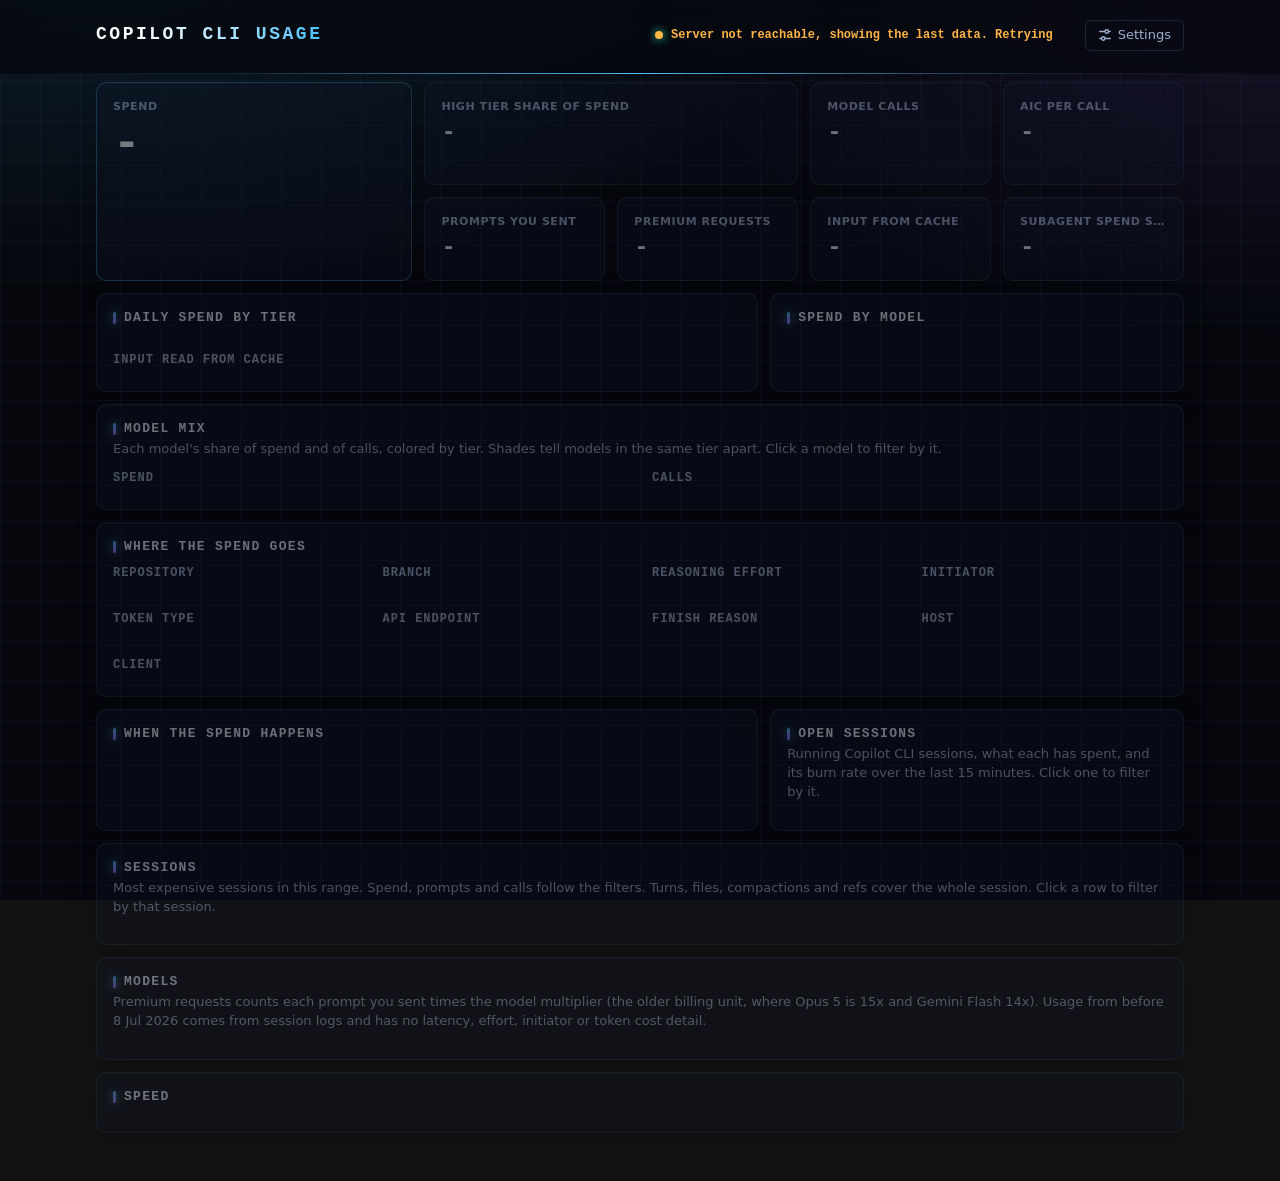
==== copilot_usage/web/index.html @ ea982358 "Split the app into a package with separate web assets The single copilot_usage.py becomes a copilot_" ====
<!doctype html>
<html lang="en">
<head>
<meta charset="utf-8">
<meta name="viewport" content="width=device-width, initial-scale=1">
<title>Copilot CLI usage</title>
<link rel="icon" type="image/svg+xml" href="favicon.svg">
<script src="js/theme-boot.js"></script>
<link rel="stylesheet" href="css/themes.css">
<link rel="stylesheet" href="css/base.css">
<link rel="stylesheet" href="css/header.css">
<link rel="stylesheet" href="css/settings.css">
<link rel="stylesheet" href="css/kpis.css">
<link rel="stylesheet" href="css/charts.css">
<link rel="stylesheet" href="css/tables.css">
<script type="module" src="js/main.js"></script>
</head>
<body>
<main class="loading">
  <div class="bar">
    <header>
      <h1>Copilot CLI usage</h1>
      <div class="tools">
        <div class="status" id="status"><span class="pulse"></span><span id="updated">Loading usage data</span></div>
        <div class="filters" id="measure" role="group" aria-label="Show spend or calls"></div>
        <button type="button" class="ghost" id="open-settings" aria-haspopup="dialog">
          <svg viewBox="0 0 16 16" fill="none" stroke="currentColor" stroke-width="1.5" stroke-linecap="round" aria-hidden="true"><path d="M2 4h6m4 0h2M2 12h2m4 0h6"/><circle cx="10" cy="4" r="2"/><circle cx="6" cy="12" r="2"/></svg>
          Settings
        </button>
      </div>
    </header>
    <div class="filters" id="filters" role="group" aria-label="Date range"></div>
  </div>
  <div class="filters chips" id="chips" role="group" aria-label="Active filters"></div>
  <div class="filters dims" id="dims" role="group" aria-label="Filters" hidden></div>
  <div class="notice" id="notice" role="status" hidden></div>

  <section class="kpis">
    <div class="card kpi hero">
      <div class="label">Spend</div><div class="value" id="k-spend">-</div>
      <div class="note" id="k-spend-note"></div>
      <div class="budget" id="k-budget" hidden>
        <div class="meter" id="k-meter" role="meter" aria-label="Monthly budget used" aria-valuemin="0"><span class="fill"></span><span class="mark" title="Where even spending would be today"></span></div>
        <div class="note" id="k-budget-note"></div>
      </div>
      <div class="note" id="k-spend-pace"></div>
    </div>
    <div class="kpi-grid">
      <div class="card kpi wide"><div class="label" id="k-share-label">High tier share of spend</div><div class="value" id="k-share">-</div><div class="note" id="k-share-note"></div><div class="split" id="k-split"></div></div>
      <div class="card kpi"><div class="label">Model calls</div><div class="value" id="k-calls">-</div><div class="note" id="k-calls-note"></div></div>
      <div class="card kpi"><div class="label">AIC per call</div><div class="value" id="k-rate">-</div><div class="note" id="k-rate-note"></div></div>
      <div class="card kpi"><div class="label">Prompts you sent</div><div class="value" id="k-prompts">-</div><div class="note" id="k-prompts-note"></div></div>
      <div class="card kpi"><div class="label">Premium requests</div><div class="value" id="k-premium">-</div><div class="note" id="k-premium-note"></div></div>
      <div class="card kpi"><div class="label">Input from cache</div><div class="value" id="k-cache">-</div><div class="note" id="k-cache-note"></div></div>
      <div class="card kpi"><div class="label">Subagent spend share</div><div class="value" id="k-sub">-</div><div class="note" id="k-sub-note"></div></div>
    </div>
  </section>

  <section class="grid">
    <div class="card">
      <h2 id="daily-title">Daily spend by tier</h2>
      <p class="sub" id="daily-sub"></p>
      <div class="legend" id="legend"></div>
      <div class="chart" id="daily"></div>
      <h3>Input read from cache</h3>
      <div class="chart" id="cache-rate"></div>
    </div>
    <div class="card">
      <h2 id="models-title">Spend by model</h2>
      <p class="sub" id="models-sub"></p>
      <div class="chart" id="models"></div>
    </div>
  </section>

  <section class="stack">
    <div class="card">
      <h2>Model mix</h2>
      <p class="sub">Each model's share of spend and of calls, colored by tier. Shades tell models in the same tier apart. Click a model to filter by it.</p>
      <div class="mix">
        <div><h3>Spend</h3><div class="mix-item" id="mix-aic"></div></div>
        <div><h3>Calls</h3><div class="mix-item" id="mix-calls"></div></div>
      </div>
    </div>
  </section>

  <section class="stack">
    <div class="card">
      <h2 id="breakdown-title">Where the spend goes</h2>
      <p class="sub" id="breakdown-sub"></p>
      <div class="breakdowns">
        <div><h3>Repository</h3><div class="chart" id="by-repo"></div></div>
        <div><h3>Branch</h3><div class="chart" id="by-branch"></div></div>
        <div><h3>Reasoning effort</h3><div class="chart" id="by-effort"></div></div>
        <div><h3>Initiator</h3><div class="chart" id="by-initiator"></div></div>
        <div id="tokens-block"><h3>Token type</h3><div class="chart" id="by-tokens"></div></div>
        <div><h3>API endpoint</h3><div class="chart" id="by-endpoint"></div></div>
        <div><h3>Finish reason</h3><div class="chart" id="by-finish"></div></div>
        <div><h3>Host</h3><div class="chart" id="by-host"></div></div>
        <div><h3>Client</h3><div class="chart" id="by-client"></div></div>
      </div>
    </div>
  </section>

  <section class="grid">
    <div class="card">
      <h2 id="heatmap-title">When the spend happens</h2>
      <p class="sub" id="heatmap-sub"></p>
      <div class="chart" id="heatmap"></div>
    </div>
    <div class="card">
      <h2>Open sessions</h2>
      <p class="sub">Running Copilot CLI sessions, what each has spent, and its burn rate over the last 15 minutes. Click one to filter by it.</p>
      <div class="sessions" id="sessions"></div>
    </div>
  </section>

  <section class="stack">
    <div class="card">
      <h2>Sessions</h2>
      <p class="sub">Most expensive sessions in this range. Spend, prompts and calls follow the filters. Turns, files, compactions and refs cover the whole session. Click a row to filter by that session.</p>
      <div class="scroll"><table id="session-table"></table></div>
      <button type="button" class="more" id="session-more" hidden></button>
    </div>
    <div class="card">
      <h2>Models</h2>
      <p class="sub">Premium requests counts each prompt you sent times the model multiplier (the older billing unit, where Opus 5 is 15x and Gemini Flash 14x). Usage from before 8 Jul 2026 comes from session logs and has no latency, effort, initiator or token cost detail.</p>
      <div class="scroll"><table id="table"></table></div>
    </div>
    <div class="card">
      <h2>Speed</h2>
      <p class="sub" id="speed-sub"></p>
      <div class="scroll"><table id="speed"></table></div>
    </div>
  </section>
</main>
<dialog id="settings" aria-labelledby="settings-title">
  <form method="dialog">
    <header><h2 id="settings-title">Settings</h2><button class="ghost">Close</button></header>
    <fieldset>
      <legend>Theme</legend>
      <p class="sub">Saved in this browser.</p>
      <div class="themes" id="themes"></div>
    </fieldset>
  </form>
</dialog>
<div id="tip"></div>
</body>
</html>
---- copilot_usage/web/css/themes.css ----
:root {
  --mono: ui-monospace, "Cascadia Code", "JetBrains Mono", "SF Mono", Consolas, monospace;
  --sans: system-ui, -apple-system, "Segoe UI", sans-serif;
}
/* Themes are scoped by attribute, not :root, so the settings dialog can preview each one on its own card. */
:root, [data-theme] {
  color-scheme: light;
  --page: #eef2f9; --surface: rgba(255,255,255,.82); --solid: #ffffff;
  --text: #0a1020; --text-2: #46536e; --muted: #64708a;
  --grid: #dde4f0; --axis: #b9c4d8; --border: rgba(20,60,120,.14);
  --accent: #0b6fd6; --accent-2: #6b3fe0;
  --high: #1877e0; --medium: #e2622b; --low: #0f9f70;
  --live: #0f9f70; --neutral: #7c89a6; --focus: #0b6fd6;
  --danger: #c4322a; --warn: #8f5b00; --ok: #0f7f52;
  --hero: linear-gradient(90deg, var(--text), var(--accent));
  --backdrop: linear-gradient(var(--page), var(--page));
  --card-glow: 0 1px 2px rgba(20,40,80,.06); --card-glow-hover: 0 6px 24px rgba(20,60,120,.12);
  --mark-glow: none; --lit: none; --hover: var(--border);
  --body: var(--sans); --head: var(--mono); --num: var(--mono); --caps: uppercase; --track: 1; --radius: 10px;
}
[data-theme="hud"] {
  color-scheme: dark;
  --page: #05070d; --surface: rgba(16,24,42,.66); --solid: #0d1424;
  --text: #e8f1ff; --text-2: #9db0d0; --muted: #7a8cae;
  --grid: #1a2640; --axis: #2b3b5e; --border: rgba(120,190,255,.16);
  --accent: #4cc2ff; --accent-2: #a06bff;
  --high: #4cc2ff; --medium: #ff8a4c; --low: #2ee6a6;
  --live: #2ee6a6; --neutral: #8193ba; --focus: #8fd8ff;
  --danger: #ff5d6c; --warn: #ffb547; --ok: #2ee6a6;
  --hero: linear-gradient(90deg, #ffffff 20%, var(--accent));
  --backdrop:
    radial-gradient(1100px 520px at 8% -8%, rgba(76,194,255,.13), transparent 70%),
    radial-gradient(900px 480px at 100% 0%, rgba(160,107,255,.11), transparent 70%),
    linear-gradient(rgba(120,190,255,.035) 1px, transparent 1px) 0 0 / 100% 40px,
    linear-gradient(90deg, rgba(120,190,255,.035) 1px, transparent 1px) 0 0 / 40px 100%,
    linear-gradient(var(--page), var(--page));
  --card-glow: inset 0 1px 0 rgba(255,255,255,.04), 0 8px 32px rgba(0,0,0,.35);
  --card-glow-hover: inset 0 1px 0 rgba(255,255,255,.06), 0 0 0 1px rgba(76,194,255,.22), 0 0 32px rgba(76,194,255,.10);
  --mark-glow: drop-shadow(0 0 4px currentColor); --lit: 0 0 10px;
}
[data-theme="synthwave"] {
  color-scheme: dark;
  --page: #12061f; --surface: rgba(40,15,66,.66); --solid: #1c0b30;
  --text: #fdeaff; --text-2: #cfaee6; --muted: #a184bd;
  --grid: #2c1648; --axis: #44236b; --border: rgba(255,110,230,.2);
  --accent: #ff4fd8; --accent-2: #ffb347;
  --high: #ff4fd8; --medium: #ffb347; --low: #3df5ff;
  --live: #3df5ff; --neutral: #a58bd0; --focus: #ff9bea;
  --danger: #ff5d6c; --warn: #ffd166; --ok: #3df5ff;
  --hero: linear-gradient(90deg, #ffb347, #ff4fd8 55%, #a06bff);
  --backdrop:
    radial-gradient(1000px 520px at 50% 118%, rgba(255,79,216,.24), transparent 70%),
    radial-gradient(700px 400px at 92% -10%, rgba(61,245,255,.10), transparent 70%),
    linear-gradient(rgba(255,110,230,.05) 1px, transparent 1px) 0 0 / 100% 48px,
    linear-gradient(90deg, rgba(255,110,230,.05) 1px, transparent 1px) 0 0 / 48px 100%,
    linear-gradient(var(--page), var(--page));
  --card-glow: inset 0 1px 0 rgba(255,255,255,.05), 0 8px 32px rgba(0,0,0,.4);
  --card-glow-hover: 0 0 0 1px rgba(255,79,216,.35), 0 0 36px rgba(255,79,216,.16);
  --mark-glow: drop-shadow(0 0 5px currentColor); --lit: 0 0 12px;
}
[data-theme="terminal"] {
  color-scheme: dark;
  --page: #020603; --surface: #06100a; --solid: #06100a;
  --text: #c8ffd4; --text-2: #7fd69a; --muted: #5aa873;
  --grid: #0f2417; --axis: #1c4029; --border: rgba(80,255,140,.22);
  --accent: #4dff88; --accent-2: #4dff88;
  --high: #4dff88; --medium: #ffb000; --low: #38d6ff;
  --live: #4dff88; --neutral: #4f9a68; --focus: #b6ffcb;
  --danger: #ff5d5d; --warn: #ffb000; --ok: #4dff88;
  --hero: linear-gradient(var(--accent), var(--accent));
  --backdrop: repeating-linear-gradient(0deg, rgba(80,255,140,.04) 0 1px, transparent 1px 3px), linear-gradient(var(--page), var(--page));
  --card-glow: none; --card-glow-hover: 0 0 0 1px rgba(77,255,136,.4), 0 0 18px rgba(77,255,136,.12);
  --mark-glow: drop-shadow(0 0 3px currentColor); --lit: 0 0 8px;
  --body: var(--mono); --radius: 2px;
}
[data-theme="graphite"] {
  color-scheme: dark;
  --page: #0d0d0d; --surface: #1a1a19; --solid: #1a1a19;
  --text: #fff; --text-2: #c3c2b7; --muted: #898781;
  --grid: #2c2c2a; --axis: #383835; --border: rgba(255,255,255,.10);
  --accent: #3987e5; --accent-2: #3987e5;
  --high: #3987e5; --medium: #d95926; --low: #199e70;
  --live: #0ca30c; --neutral: #898781; --focus: #6aa7f0;
  --danger: #f0655a; --warn: #e0a030; --ok: #35b57c;
  --hero: linear-gradient(var(--text), var(--text));
  --card-glow: none; --card-glow-hover: none;
  --head: var(--sans); --num: var(--sans); --caps: none; --track: 0;
}
[data-theme="nord"] {
  color-scheme: dark;
  --page: #2e3440; --surface: #3b4252; --solid: #3b4252;
  --text: #eceff4; --text-2: #d8dee9; --muted: #a9b3c6;
  --grid: #434c5e; --axis: #4c566a; --border: rgba(216,222,233,.12);
  --accent: #88c0d0; --accent-2: #81a1c1;
  --high: #88c0d0; --medium: #d08770; --low: #a3be8c;
  --live: #a3be8c; --neutral: #8f9bb3; --focus: #8fbcbb;
  --danger: #e58f98; --warn: #ebcb8b; --ok: #a3be8c;
  --hero: linear-gradient(var(--text), var(--text));
  --card-glow: none; --card-glow-hover: 0 8px 24px rgba(0,0,0,.2);
  --head: var(--sans); --num: var(--sans); --caps: none; --track: 0; --radius: 8px;
}
[data-theme="ember"] {
  color-scheme: dark;
  --page: #120c0a; --surface: rgba(40,25,19,.7); --solid: #1d130f;
  --text: #fff1e6; --text-2: #d9b8a3; --muted: #a88a78;
  --grid: #2e1e17; --axis: #4a3024; --border: rgba(255,150,90,.18);
  --accent: #ff7a3d; --accent-2: #ffc15e;
  --high: #ff6b3d; --medium: #ffc15e; --low: #6fd6c4;
  --live: #6fd6c4; --neutral: #b0907c; --focus: #ffb38f;
  --danger: #ff4d6d; --warn: #ffc15e; --ok: #6fd6c4;
  --hero: linear-gradient(90deg, #ffc15e, #ff6b3d);
  --backdrop:
    radial-gradient(900px 480px at 0% 0%, rgba(255,107,61,.15), transparent 70%),
    radial-gradient(800px 420px at 100% 100%, rgba(255,193,94,.08), transparent 70%),
    linear-gradient(var(--page), var(--page));
  --card-glow: inset 0 1px 0 rgba(255,255,255,.04), 0 8px 32px rgba(0,0,0,.4);
  --card-glow-hover: 0 0 0 1px rgba(255,122,61,.3), 0 0 32px rgba(255,107,61,.12);
  --mark-glow: drop-shadow(0 0 3px currentColor); --lit: 0 0 10px;
}
[data-theme="blueprint"] {
  color-scheme: dark;
  --page: #0b3a75; --surface: rgba(255,255,255,.05); --solid: #0e4385;
  --text: #f2f8ff; --text-2: #bcd6f5; --muted: #9bbde8;
  --grid: #2a5a99; --axis: #5d8ac4; --border: rgba(255,255,255,.35); --hover: rgba(255,255,255,.12);
  --accent: #ffffff; --accent-2: #9fd0ff;
  --high: #ffffff; --medium: #ffd166; --low: #7ee0ff;
  --live: #7ee0ff; --neutral: #8fb4e3; --focus: #ffd166;
  --danger: #ffa3a3; --warn: #ffd166; --ok: #9ff0c0;
  --hero: linear-gradient(var(--text), var(--text));
  --backdrop:
    linear-gradient(rgba(255,255,255,.10) 1px, transparent 1px) 0 0 / 100% 100px,
    linear-gradient(90deg, rgba(255,255,255,.10) 1px, transparent 1px) 0 0 / 100px 100%,
    linear-gradient(rgba(255,255,255,.05) 1px, transparent 1px) 0 0 / 100% 20px,
    linear-gradient(90deg, rgba(255,255,255,.05) 1px, transparent 1px) 0 0 / 20px 100%,
    linear-gradient(var(--page), var(--page));
  --card-glow: none; --card-glow-hover: 0 0 0 1px #fff;
  --body: var(--mono); --radius: 0px;
}
[data-theme="brutalist"] {
  --page: #f4f1ea; --surface: #ffffff; --solid: #ffffff;
  --text: #000; --text-2: #2b2b2b; --muted: #555;
  --grid: #d9d5cb; --axis: #000; --border: #000; --hover: rgba(0,0,0,.08);
  --accent: #1d3fd8; --accent-2: #1d3fd8;
  --high: #1d3fd8; --medium: #e0311f; --low: #00916e;
  --live: #00916e; --neutral: #1a1a1a; --focus: #1d3fd8;
  --danger: #c7271a;
  --hero: linear-gradient(var(--text), var(--text));
  --card-glow: 4px 4px 0 #000; --card-glow-hover: 6px 6px 0 var(--accent);
  --radius: 0px;
}
[data-theme="brutalist-dark"] {
  color-scheme: dark;
  --page: #0a0a0a; --surface: #141414; --solid: #141414;
  --text: #fff; --text-2: #d4d4d4; --muted: #a3a3a3;
  --grid: #2a2a2a; --axis: #fff; --border: #fff; --hover: rgba(255,255,255,.1);
  --accent: #ffe600; --accent-2: #ffe600;
  --high: #5b7cff; --medium: #ff4a36; --low: #00d19f;
  --live: #00d19f; --neutral: #e5e5e5; --focus: #ffe600;
  --danger: #ff6b5c; --warn: #ffc94d; --ok: #35d6a0;
  --hero: linear-gradient(var(--text), var(--text));
  --card-glow: 4px 4px 0 #fff; --card-glow-hover: 6px 6px 0 var(--accent);
  --radius: 0px;
}
[data-theme="candy"] {
  --page: #fdf4ff; --surface: rgba(255,255,255,.85); --solid: #ffffff;
  --text: #2a1540; --text-2: #5f4b7a; --muted: #7a6894;
  --grid: #efe0f7; --axis: #d5bfe6; --border: rgba(140,80,200,.18);
  --accent: #c026d3; --accent-2: #6d5efc;
  --high: #a855f7; --medium: #ec4899; --low: #0d9488;
  --live: #0d9488; --neutral: #9d8bb8; --focus: #c026d3;
  --hero: linear-gradient(90deg, #c026d3, #6d5efc);
  --backdrop:
    radial-gradient(800px 420px at 0% 0%, rgba(236,72,153,.13), transparent 70%),
    radial-gradient(800px 420px at 100% 0%, rgba(109,94,252,.13), transparent 70%),
    linear-gradient(var(--page), var(--page));
  --card-glow: 0 2px 10px rgba(140,80,200,.08); --card-glow-hover: 0 10px 30px rgba(140,80,200,.18);
  --head: var(--sans); --num: var(--sans); --caps: none; --track: 0; --radius: 18px;
}
[data-theme="paper"] {
  --page: #f9f9f7; --surface: #fcfcfb; --solid: #fcfcfb;
  --text: #0b0b0b; --text-2: #52514e; --muted: #6f6d68;
  --grid: #e1e0d9; --axis: #c3c2b7; --border: rgba(11,11,11,.10);
  --accent: #2a78d6; --accent-2: #2a78d6;
  --high: #2a78d6; --medium: #eb6834; --low: #1baf7a;
  --live: #0ca30c; --neutral: #898781;  --focus: #2a78d6;
  --hero: linear-gradient(var(--text), var(--text));
  --card-glow: none; --card-glow-hover: none;
  --head: var(--sans); --num: var(--sans); --caps: none; --track: 0;
}
---- copilot_usage/web/css/base.css ----
* { box-sizing: border-box; }
body { margin: 0; background: var(--backdrop); background-attachment: fixed; color: var(--text); overflow-x: clip;
  font: 14px/1.45 var(--body); }
main { max-width: 1120px; margin: 0 auto; padding: 0 16px 48px; }
main.loading section { opacity: .45; pointer-events: none; }
:focus-visible { outline: 2px solid var(--focus); outline-offset: 2px; }
h1 { font: 600 18px var(--head); margin: 0; letter-spacing: calc(.14em * var(--track)); text-transform: var(--caps);
  background: var(--hero); -webkit-background-clip: text; background-clip: text; color: transparent; }
h2 { font: 600 13px var(--head); margin: 0 0 4px; letter-spacing: calc(.1em * var(--track)); text-transform: var(--caps); display: flex; align-items: center; gap: 8px; }
h2::before { content: ""; width: 3px; height: 12px; border-radius: 2px; background: linear-gradient(var(--accent), var(--accent-2)); box-shadow: var(--lit) var(--accent); }
.sub { color: var(--text-2); font-size: 13px; margin: 0 0 12px; }
h3 { font: 600 12px var(--head); letter-spacing: calc(.08em * var(--track)); text-transform: var(--caps); margin: 0 0 8px; color: var(--text-2); }
.card > h3 { margin-top: 16px; }
.pick { cursor: pointer; }
.grid { display: grid; grid-template-columns: 1.6fr 1fr; gap: 12px; margin-top: 12px; }
.stack { display: grid; gap: 12px; margin-top: 12px; }
.stack > *, .grid > * { min-width: 0; }
@media (max-width: 820px) { .grid { grid-template-columns: 1fr; } }

.card { background: var(--surface); border: 1px solid var(--border); border-radius: var(--radius); padding: 16px;
  box-shadow: var(--card-glow); backdrop-filter: blur(8px); -webkit-backdrop-filter: blur(8px); transition: box-shadow .25s ease-out, border-color .25s ease-out; }
.card:hover { box-shadow: var(--card-glow-hover); }
@media (prefers-reduced-motion: no-preference) {
  .card { animation: rise .45s ease-out both; }
  section:nth-of-type(2) .card { animation-delay: 60ms; } section:nth-of-type(3) .card { animation-delay: 120ms; }
  section:nth-of-type(n+4) .card { animation-delay: 180ms; }
}
@keyframes rise { from { opacity: 0; transform: translateY(10px); } }

.scroll { overflow-x: auto; }
.empty { color: var(--muted); padding: 24px 0; text-align: center; }
---- copilot_usage/web/css/header.css ----
.bar { padding: 20px calc(50vw - 50%) 10px; margin: 0 calc(50% - 50vw) 8px; z-index: 5;
  background: color-mix(in srgb, var(--page) 72%, transparent); backdrop-filter: blur(12px); -webkit-backdrop-filter: blur(12px);
  border-bottom: 1px solid transparent; border-image: linear-gradient(90deg, transparent, var(--border) 20%, var(--accent) 50%, var(--border) 80%, transparent) 1; }
@media (min-width: 821px) { .bar { position: sticky; top: 0; } }
header { display: flex; align-items: baseline; justify-content: space-between; gap: 16px; flex-wrap: wrap; }
.status { color: var(--text-2); font-size: 13px; display: flex; align-items: center; gap: 8px; }
.status { font-family: var(--head); font-size: 12px; }
.tools { display: flex; align-items: center; gap: 8px 16px; flex-wrap: wrap; justify-content: flex-end; }
.ghost { font: inherit; font-size: 13px; color: var(--text-2); background: none; border: 1px solid var(--border); border-radius: 6px;
  padding: 5px 12px; cursor: pointer; display: inline-flex; align-items: center; gap: 6px; transition: color .2s, border-color .2s; }
.ghost:hover { color: var(--text); border-color: var(--accent); }
.ghost svg { width: 14px; height: 14px; }
@media (pointer: coarse) { .ghost { min-height: 44px; } }

.pulse { width: 8px; height: 8px; border-radius: 50%; background: var(--live); color: var(--live); box-shadow: var(--lit) currentColor; animation: pulse 2s infinite; }
.status.stale { color: var(--warn); font-weight: 600; }
.status.stale .pulse { background: var(--warn); animation: none; }
@media (prefers-reduced-motion: reduce) { .pulse { animation: none; } }
@keyframes pulse { 50% { opacity: .35; } }

.filters { display: flex; gap: 4px; margin: 12px 0 0; flex-wrap: wrap; align-items: center; }
.filters.dims, .filters.chips { margin: 0 0 12px; gap: 8px; }
.filters.chips:empty, .filters[hidden] { display: none; }
.filters.dims { padding: 12px; background: var(--surface); border: 1px solid var(--border); border-radius: var(--radius); }
.filters label.inline { flex-direction: row; align-items: center; gap: 6px; }
.filters label { color: var(--text-2); font-size: 12px; display: flex; flex-direction: column; gap: 2px; }
.filters select, .filters input { font: inherit; font-size: 13px; color: var(--text); background: var(--solid); transition: border-color .2s, box-shadow .2s;
  border: 1px solid var(--border); border-radius: 6px; padding: 5px 8px; max-width: 220px; }
.filters .on { border-color: var(--accent); box-shadow: var(--lit) color-mix(in srgb, var(--accent) 40%, transparent); }
.filters select:hover, .filters input:hover { border-color: var(--accent); }
.filters .gap { width: 12px; }
.tools .filters { margin: 0; flex-wrap: nowrap; }
.filters .dates { display: flex; gap: 4px; }
.filters .seg-label { color: var(--text-2); font-size: 12px; margin-right: 2px; }
.filters .clear { text-decoration: underline; }
.filters .push { margin-left: auto; display: flex; gap: 4px; }
.filters .chip { color: var(--text); background: color-mix(in srgb, var(--accent) 12%, transparent); border-color: var(--accent); border-radius: 999px; }
@media (pointer: coarse) { .filters button, .filters select, .filters input { min-height: 44px; } }
.filters button { font: inherit; color: var(--text-2); background: none; border: 1px solid transparent;
  border-radius: 6px; padding: 5px 12px; cursor: pointer; transition: color .2s, background-color .2s, border-color .2s, box-shadow .2s; }
.filters button:hover { background: var(--hover); }
.filters button[aria-expanded] { border-color: var(--border); }
.filters button[aria-expanded=true] { color: var(--text); background: var(--surface); }
.filters button[aria-pressed=true] { color: var(--accent); background: color-mix(in srgb, var(--accent) 10%, transparent);
  border-color: var(--accent); font-weight: 600; box-shadow: var(--lit) color-mix(in srgb, var(--accent) 35%, transparent); }

.notice { display: flex; gap: 12px; align-items: center; flex-wrap: wrap; margin: 0 0 12px; padding: 12px 16px;
  border: 1px solid color-mix(in srgb, var(--warn) 50%, var(--border)); border-radius: var(--radius); background: var(--surface); color: var(--text-2); }
.notice[hidden] { display: none; }
.notice button { font: inherit; color: var(--text); background: none; border: 1px solid var(--text-2); border-radius: 6px; padding: 4px 12px; cursor: pointer; }
---- copilot_usage/web/css/settings.css ----
dialog { width: min(640px, calc(100vw - 32px)); padding: 0; color: var(--text); background: var(--solid);
  border: 1px solid color-mix(in srgb, var(--accent) 40%, var(--border)); border-radius: var(--radius); box-shadow: 0 24px 80px rgba(0,0,0,.5); }
dialog::backdrop { background: rgba(0,0,0,.55); backdrop-filter: blur(4px); }
dialog form { padding: 20px; }
dialog header { align-items: center; margin-bottom: 16px; }
dialog fieldset { border: 0; margin: 0; padding: 0; }
dialog legend { padding: 0; margin-bottom: 2px; font-weight: 600; }
.themes { display: grid; grid-template-columns: repeat(auto-fill, minmax(170px, 1fr)); gap: 12px; }
.theme { display: block; cursor: pointer; border: 1px solid var(--border); border-radius: var(--radius); overflow: hidden;
  background: var(--backdrop); color: var(--text); font-family: var(--body); transition: box-shadow .2s, border-color .2s; }
.theme input { position: absolute; opacity: 0; pointer-events: none; }
.theme:hover { border-color: var(--accent); }
.theme:has(input:checked) { border-color: var(--accent); box-shadow: 0 0 0 2px var(--accent); }
.theme:has(input:focus-visible) { outline: 2px solid var(--focus); outline-offset: 3px; }
.theme .mini { margin: 12px 12px 0; padding: 10px; height: 64px; display: flex; align-items: flex-end; gap: 5px;
  background: var(--surface); border: 1px solid var(--border); border-radius: var(--radius); }
.theme .mini i { flex: 1; border-radius: 2px 2px 0 0; box-shadow: var(--lit) currentColor; background: currentColor; }
.theme .name { display: flex; justify-content: space-between; gap: 8px; padding: 10px 12px; font-size: 13px; font-weight: 600; }
.theme .name small { font-weight: 400; color: var(--text-2); }
---- copilot_usage/web/css/kpis.css ----
.kpis { display: grid; grid-template-columns: minmax(300px, 1fr) 2.4fr; gap: 12px; }
.kpi-grid { display: grid; grid-template-columns: repeat(12, 1fr); gap: 12px; }
.kpi-grid .kpi { grid-column: span 3; }
.kpi-grid .kpi.wide { grid-column: span 6; }
.kpi .label { color: var(--text-2); font-size: 11px; font-weight: 600; letter-spacing: calc(.05em * var(--track)); text-transform: var(--caps); white-space: nowrap; overflow: hidden; text-overflow: ellipsis; }
.kpi .value { font: 600 28px/1.2 var(--num); font-variant-numeric: tabular-nums; letter-spacing: -.02em; margin-top: 4px; }
.kpi.hero .value { font-size: clamp(34px, 4.4vw, 46px); line-height: 1.1; white-space: nowrap;
  background: var(--hero); -webkit-background-clip: text; background-clip: text; color: transparent; }
.kpi.hero { border-color: color-mix(in srgb, var(--accent) 35%, var(--border)); }
.kpi .unit { font-size: .4em; font-weight: 500; letter-spacing: .1em; color: var(--text-2); -webkit-text-fill-color: var(--text-2); margin-left: 8px; }
.delta { display: inline-block; padding: 0 6px; border: 1px solid var(--border); border-radius: 999px;
  color: var(--text); font-weight: 600; font-variant-numeric: tabular-nums; }
.budget { margin-top: 14px; padding-top: 12px; border-top: 1px solid var(--grid); }
.budget[hidden] { display: none; }
.meter { position: relative; height: 8px; border-radius: 4px; background: var(--grid); }
.meter .fill { display: block; height: 100%; border-radius: 4px; background: var(--state); box-shadow: var(--lit) var(--state); }
.meter .mark { position: absolute; top: -3px; width: 2px; height: 14px; background: var(--text); }
.budget .state { color: var(--state); }
.budget.ok { --state: var(--ok); } .budget.warn { --state: var(--warn); } .budget.danger { --state: var(--danger); }
.kpi .note { color: var(--text-2); font-size: 13px; margin-top: 2px; }
.split { display: flex; gap: 2px; height: 8px; margin-top: 12px; }
.split span { border-radius: 2px; min-width: 0; }
.kpi-grid .value { font-size: 24px; }
@media (max-width: 820px) {
  .kpis { grid-template-columns: 1fr; }
  .kpi-grid .kpi { grid-column: span 6; }
  .kpi-grid .kpi.wide { grid-column: span 12; }
}
---- copilot_usage/web/css/charts.css ----
.legend { display: flex; gap: 16px; color: var(--text-2); font-size: 13px; margin-bottom: 8px; flex-wrap: wrap; }
.swatch { display: inline-block; width: 10px; height: 10px; border-radius: 2px; margin-right: 6px; }
svg { display: block; width: 100%; overflow: visible; }
svg text { fill: var(--muted); font: 11px var(--num); font-variant-numeric: tabular-nums; }
svg .mark { filter: var(--mark-glow); }
svg text.val { fill: var(--text-2); }
svg text.name { fill: var(--text); font-size: 12px; }
.chart { position: relative; }
.hit { fill: transparent; }
.hit:hover, .hit:focus-visible { fill: var(--hover); }
.dash { display: inline-block; width: 14px; margin-right: 6px; border-top: 2px dashed var(--text-2); vertical-align: middle; }
.legend.scale { gap: 3px; align-items: center; margin: 10px 0 0; }
.legend.scale .swatch { margin: 0; width: 14px; height: 14px; }
.legend.scale .swatch:first-of-type { margin-left: 6px; }
.legend.scale .swatch:last-of-type { margin-right: 6px; }

.breakdowns { display: grid; grid-template-columns: repeat(4, minmax(0, 1fr)); gap: 24px; }

.mix { display: grid; grid-template-columns: 1fr 1fr; gap: 24px; }
.mix-item { display: flex; gap: 20px; align-items: center; }
.mix-item svg { width: 150px; flex: none; }
.mix-item .slice { stroke-width: 20px; transition: stroke-width .15s; }
.mix-item .slice:hover, .mix-item .slice:focus-visible { stroke-width: 26px; outline: none; }
.mix-item text.total { fill: var(--text); font: 600 20px var(--num); }
.mix-legend { display: grid; gap: 4px; flex: 1; min-width: 0; font-size: 13px; }
.mix-row { display: grid; grid-template-columns: minmax(0, 1fr) auto 3.2em; gap: 8px; align-items: center; padding: 2px 4px; border-radius: 4px; }
.mix-row.pick:hover, .mix-row.pick:focus-visible { background: var(--hover); }
.mix-row .name { overflow: hidden; text-overflow: ellipsis; white-space: nowrap; }
.mix-row b { font-weight: 600; font-variant-numeric: tabular-nums; text-align: right; }
.mix-row span:last-child { color: var(--text-2); text-align: right; font-variant-numeric: tabular-nums; }
@media (max-width: 820px) { .mix { grid-template-columns: 1fr; } .breakdowns { grid-template-columns: 1fr 1fr; } }
@media (max-width: 520px) { .breakdowns { grid-template-columns: 1fr; } .mix-item { flex-direction: column; align-items: stretch; } .mix-item svg { align-self: center; } }

#tip { position: fixed; pointer-events: none; background: var(--solid); border: 1px solid color-mix(in srgb, var(--accent) 45%, var(--border));
  border-radius: 8px; padding: 8px 10px; font-size: 12px; box-shadow: 0 4px 16px rgba(0,0,0,.3), var(--lit) color-mix(in srgb, var(--accent) 25%, transparent);
  display: none; min-width: 150px; z-index: 10; }
#tip .head { color: var(--text-2); margin-bottom: 4px; }
#tip .row { display: flex; align-items: center; gap: 8px; }
#tip .key { width: 12px; height: 2px; border-radius: 1px; }
#tip b { font-variant-numeric: tabular-nums; }
#tip .row span:last-child { color: var(--text-2); }
---- copilot_usage/web/css/tables.css ----
table { width: 100%; border-collapse: collapse; font-variant-numeric: tabular-nums; }
th, td { text-align: right; padding: 7px 8px; border-bottom: 1px solid var(--grid); white-space: nowrap; }
th { color: var(--text-2); font: 500 11px var(--head); letter-spacing: calc(.06em * var(--track)); text-transform: var(--caps); border-bottom-color: var(--axis); }
th.l, td.l { text-align: left; }
tr:last-child td { border-bottom: 0; }
th:first-child, td:first-child { position: sticky; left: 0; background-color: var(--solid); }
tr.active td:first-child { box-shadow: inset 2px 0 0 var(--accent); }
tr.pick:hover td, tr.pick:focus-visible td, tr.active td { background-image: linear-gradient(var(--hover), var(--hover)); }
tr.pick:focus-visible { outline-offset: -2px; }
th button { font: inherit; color: inherit; background: none; border: 0; padding: 0; cursor: pointer; }
th button:hover, th[aria-sort] button { color: var(--text); }
.clip { display: inline-block; max-width: 340px; overflow: hidden; text-overflow: ellipsis; vertical-align: bottom; }
.clip.narrow { max-width: 200px; }
.more { font: inherit; font-size: 13px; color: var(--text-2); background: none; border: 0; padding: 10px 0 0; cursor: pointer; text-decoration: underline; }
@media (max-width: 820px) { .clip, .clip.narrow { max-width: 150px; } }

.sessions { display: grid; gap: 10px; }
.session { cursor: pointer; display: grid; grid-template-columns: 1fr auto; gap: 2px 12px; }
.session .meta { color: var(--text-2); font-size: 12px; grid-column: 1; overflow: hidden; text-overflow: ellipsis; white-space: nowrap; }
.session .aic { grid-row: 1 / span 2; grid-column: 2; align-self: center; font-weight: 600; font-variant-numeric: tabular-nums; }
.session .title { overflow: hidden; text-overflow: ellipsis; white-space: nowrap; }
.session:hover .title, .session:focus-visible .title { text-decoration: underline; }
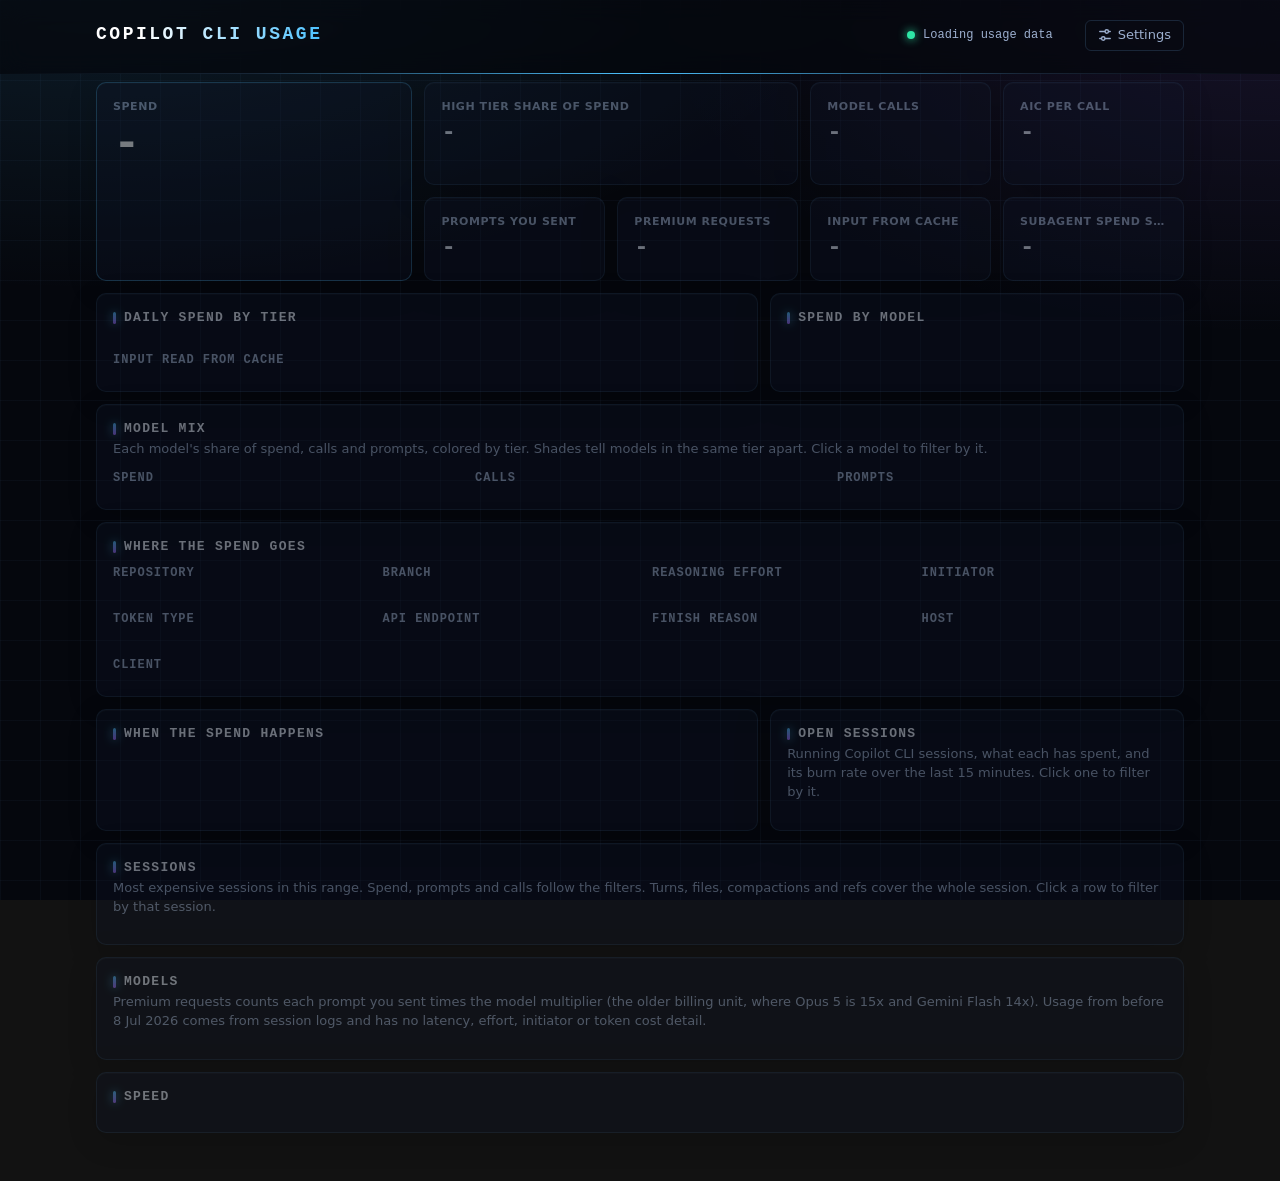
==== commit 05233a5f: "Add a prompts view and a prompts donut to the model mix Show now switches between spend, calls and p" ====
--- a/copilot_usage/web/index.html
+++ b/copilot_usage/web/index.html
@@ -75,10 +75,11 @@
   <section class="stack">
     <div class="card">
       <h2>Model mix</h2>
-      <p class="sub">Each model's share of spend and of calls, colored by tier. Shades tell models in the same tier apart. Click a model to filter by it.</p>
+      <p class="sub">Each model's share of spend, calls and prompts, colored by tier. Shades tell models in the same tier apart. Click a model to filter by it.</p>
       <div class="mix">
         <div><h3>Spend</h3><div class="mix-item" id="mix-aic"></div></div>
         <div><h3>Calls</h3><div class="mix-item" id="mix-calls"></div></div>
+        <div><h3>Prompts</h3><div class="mix-item" id="mix-prompts"></div></div>
       </div>
     </div>
   </section>
--- a/copilot_usage/web/css/charts.css
+++ b/copilot_usage/web/css/charts.css
@@ -16,9 +16,9 @@
 
 .breakdowns { display: grid; grid-template-columns: repeat(4, minmax(0, 1fr)); gap: 24px; }
 
-.mix { display: grid; grid-template-columns: 1fr 1fr; gap: 24px; }
-.mix-item { display: flex; gap: 20px; align-items: center; }
-.mix-item svg { width: 150px; flex: none; }
+.mix { display: grid; grid-template-columns: repeat(3, minmax(0, 1fr)); gap: 32px; }
+.mix-item { display: flex; flex-direction: column; gap: 16px; }
+.mix-item svg { width: 150px; flex: none; align-self: center; }
 .mix-item .slice { stroke-width: 20px; transition: stroke-width .15s; }
 .mix-item .slice:hover, .mix-item .slice:focus-visible { stroke-width: 26px; outline: none; }
 .mix-item text.total { fill: var(--text); font: 600 20px var(--num); }
@@ -28,7 +28,7 @@
 .mix-row .name { overflow: hidden; text-overflow: ellipsis; white-space: nowrap; }
 .mix-row b { font-weight: 600; font-variant-numeric: tabular-nums; text-align: right; }
 .mix-row span:last-child { color: var(--text-2); text-align: right; font-variant-numeric: tabular-nums; }
-@media (max-width: 820px) { .mix { grid-template-columns: 1fr; } .breakdowns { grid-template-columns: 1fr 1fr; } }
+@media (max-width: 820px) { .mix { grid-template-columns: 1fr; } .mix-item { flex-direction: row; align-items: center; gap: 20px; } .breakdowns { grid-template-columns: 1fr 1fr; } }
 @media (max-width: 520px) { .breakdowns { grid-template-columns: 1fr; } .mix-item { flex-direction: column; align-items: stretch; } .mix-item svg { align-self: center; } }
 
 #tip { position: fixed; pointer-events: none; background: var(--solid); border: 1px solid color-mix(in srgb, var(--accent) 45%, var(--border));
